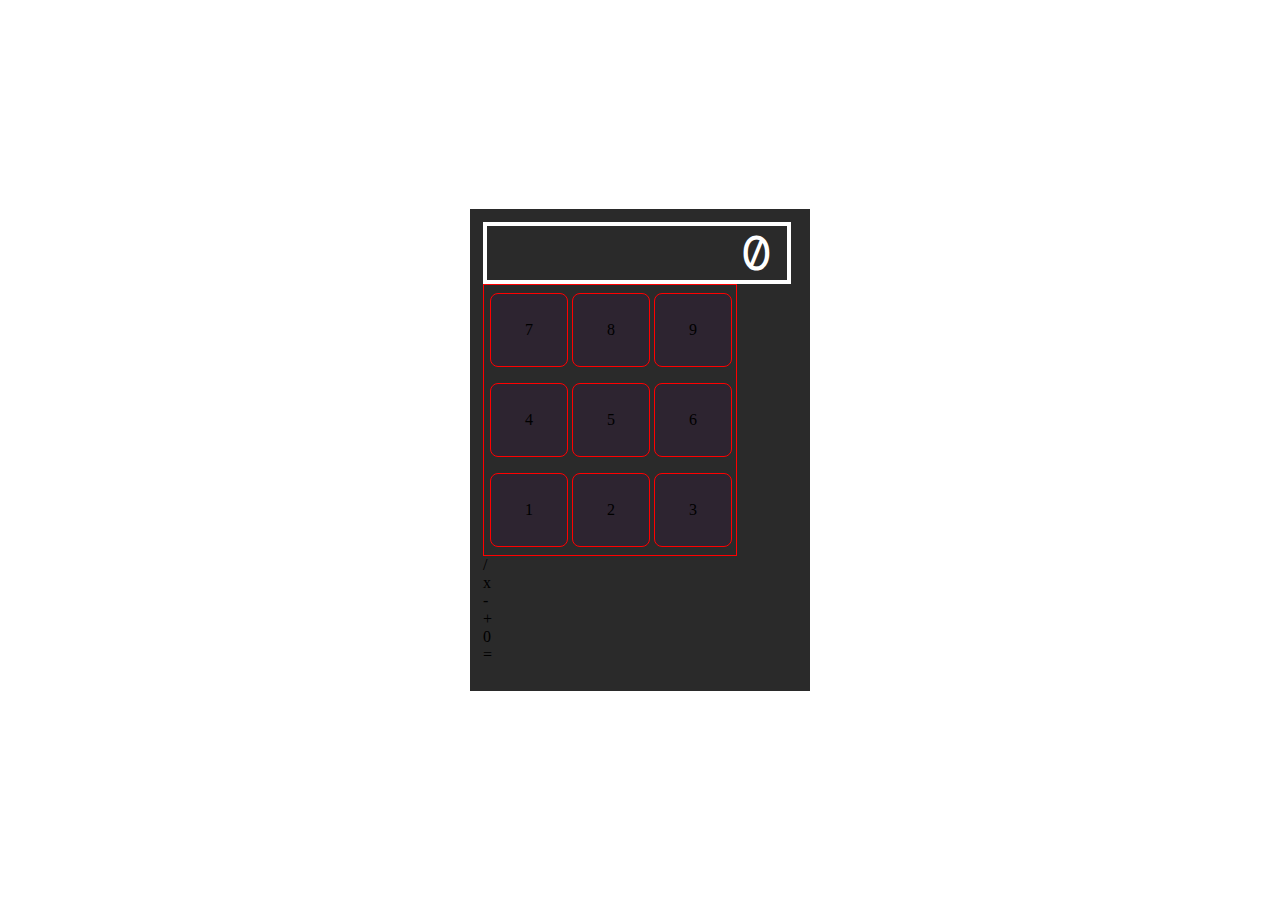
==== Calculadora/index.html @ ec402e16 "create html and initiated css" ====
<!DOCTYPE html>
<html lang="pt-br">
<head>
    <meta charset="UTF-8">
    <meta name="viewport" content="width=device-width, initial-scale=1.0">
    <link rel="stylesheet" href="style.css">
    <script src="./scripts.js"></script>
    <link rel="preconnect" href="https://fonts.googleapis.com">
    <link rel="preconnect" href="https://fonts.gstatic.com" crossorigin>
    <link href="https://fonts.googleapis.com/css2?family=Inter:ital,opsz,wght@0,14..32,100..900;1,14..32,100..900&family=Itim&family=Lato:ital,wght@0,100;0,300;0,400;0,700;0,900;1,100;1,300;1,400;1,700;1,900&family=Outfit:wght@100..900&family=Poppins:ital,wght@0,100;0,200;0,300;0,400;0,500;0,600;0,700;0,800;0,900;1,100;1,200;1,300;1,400;1,500;1,600;1,700;1,800;1,900&family=Roboto:ital,wght@0,100;0,300;0,400;0,500;0,700;0,900;1,100;1,300;1,400;1,500;1,700;1,900&display=swap" rel="stylesheet">
    <link rel="preconnect" href="https://fonts.googleapis.com">
    <link rel="preconnect" href="https://fonts.gstatic.com" crossorigin>
    <link href="https://fonts.googleapis.com/css2?family=DM+Mono:ital,wght@0,300;0,400;0,500;1,300;1,400;1,500&family=Inter:ital,opsz,wght@0,14..32,100..900;1,14..32,100..900&family=Itim&family=Lato:ital,wght@0,100;0,300;0,400;0,700;0,900;1,100;1,300;1,400;1,700;1,900&family=Outfit:wght@100..900&family=Poppins:ital,wght@0,100;0,200;0,300;0,400;0,500;0,600;0,700;0,800;0,900;1,100;1,200;1,300;1,400;1,500;1,600;1,700;1,800;1,900&family=Roboto:ital,wght@0,100;0,300;0,400;0,500;0,700;0,900;1,100;1,300;1,400;1,500;1,700;1,900&display=swap" rel="stylesheet">
    <title>Calculadora</title>
</head>
<body>
    <div id="calc-container">
        <header id="count-container">
            <div class="count-content">
                <span>0</span>
            </div>
        </header>
        <main>
            <div id="main-container">
                <div id="numbers-container">
                    <div class="numbers-content">
                        <div class="number">7</div>
                        <div class="number">8</div>
                        <div class="number">9</div>
                    </div>
                    <div class="numbers-content">
                        <div class="number">4</div>
                        <div class="number">5</div>
                        <div class="number">6</div>
                    </div>
                    <div class="numbers-content">
                        <div class="number">1</div>
                        <div class="number">2</div>
                        <div class="number">3</div>
                    </div>
                </div>
                <div id="symbols-container">
                    <div class="symbols">/</div>
                    <div class="symbols">x</div>
                    <div class="symbols">-</div>
                    <div class="symbols">+</div>
                </div>
            </div>
            <div class="main-container2">
                <div class="zero">0</div>
                <div class="equal">=</div>
            </div>
        </main>
    </div>
</body>
</html>
---- Calculadora/style.css ----
* {
    box-sizing: border-box;
    margin: 0;
    padding: 0;
}

body {
    height: 100vh;
    width: 100%;
    display: flex;
    align-items: center;
    justify-content: center;
}

#calc-container {
    height: 482px;
    width: 340px;
    background-color: #2A2A2A;
    border: 5px solid #2A2A2A;
    padding: 8px;
}

#count-container {
    height: 62px;
    width: 308px;
    border: 4px solid #fff;
    padding: 16px;
    display: flex;
    justify-content: end;
    align-items: center;
}

.count-content {
    display: flex;
    justify-content: center;
    align-items: center;
    font-family: "dm mono";
    font-size: 48px;
    color: #fff;
}

#numbers-container {
    width: 254px;
    display: flex;
    flex-direction: column;
    border: 1px solid red;
    gap: 0 4px;
}

.numbers-content {
    height: 90px;
    width: 254px;
    display: flex;
    justify-content: center;
    align-items: center;
    gap: 4px;
}

.number {
    display: flex;
    justify-content: center;
    align-items: center;
    height: 74px;
    width: 78px;
    padding: 8px 0;
    background-color: #2D2430;
    border-radius: 8px;
    border: 1px solid red;
}
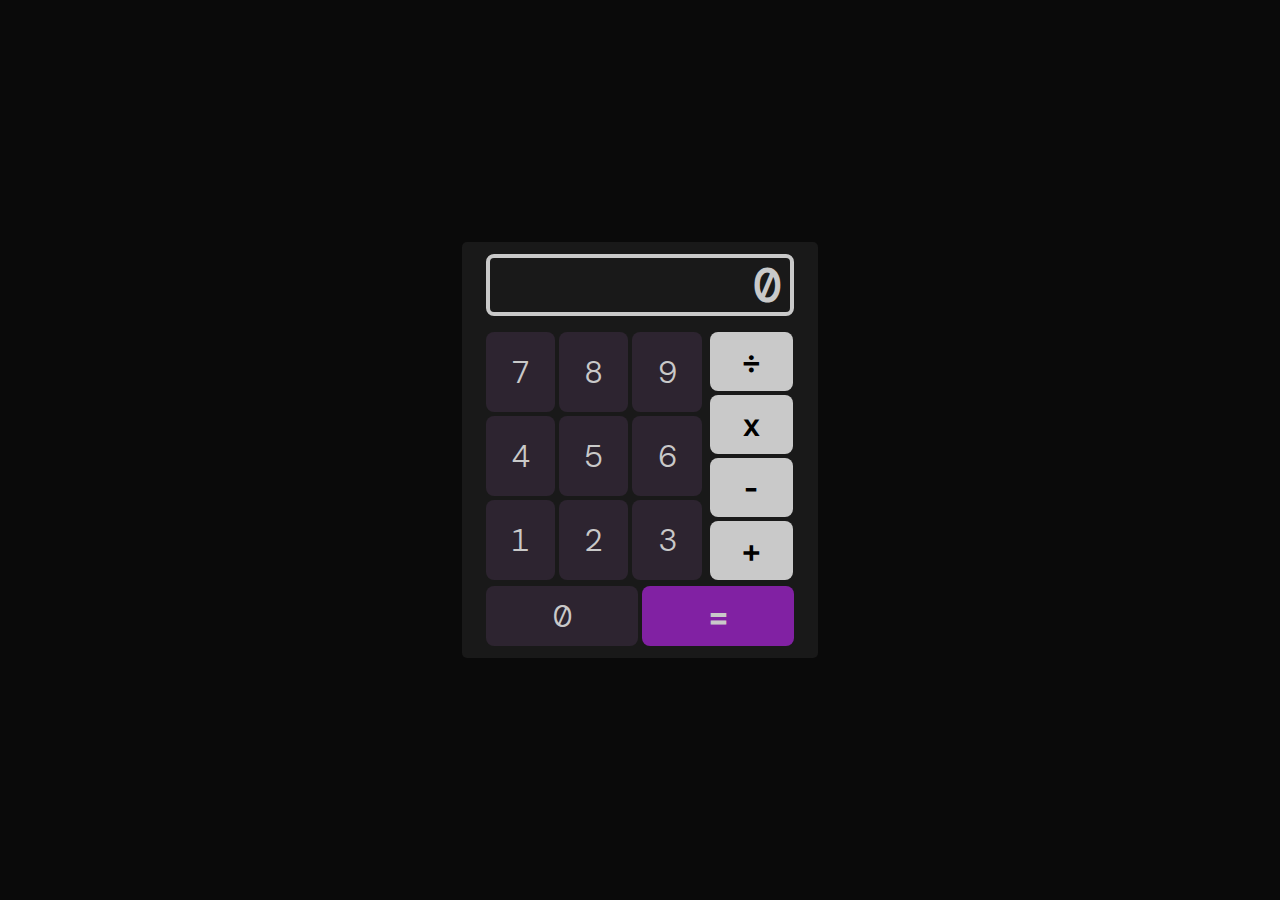
==== commit 3be49e06: "Calculadora" ====
--- a/Calculadora/index.html
+++ b/Calculadora/index.html
@@ -4,7 +4,7 @@
     <meta charset="UTF-8">
     <meta name="viewport" content="width=device-width, initial-scale=1.0">
     <link rel="stylesheet" href="style.css">
-    <script src="./scripts.js"></script>
+    <script src="./scripts.js" defer></script>
     <link rel="preconnect" href="https://fonts.googleapis.com">
     <link rel="preconnect" href="https://fonts.gstatic.com" crossorigin>
     <link href="https://fonts.googleapis.com/css2?family=Inter:ital,opsz,wght@0,14..32,100..900;1,14..32,100..900&family=Itim&family=Lato:ital,wght@0,100;0,300;0,400;0,700;0,900;1,100;1,300;1,400;1,700;1,900&family=Outfit:wght@100..900&family=Poppins:ital,wght@0,100;0,200;0,300;0,400;0,500;0,600;0,700;0,800;0,900;1,100;1,200;1,300;1,400;1,500;1,600;1,700;1,800;1,900&family=Roboto:ital,wght@0,100;0,300;0,400;0,500;0,700;0,900;1,100;1,300;1,400;1,500;1,700;1,900&display=swap" rel="stylesheet">
@@ -14,43 +14,45 @@
     <title>Calculadora</title>
 </head>
 <body>
-    <div id="calc-container">
-        <header id="count-container">
-            <div class="count-content">
-                <span>0</span>
+    <div id="main-container">
+        <div class="header-container">
+            <div id="calc-container">
+                <span id="calc">0</span>
             </div>
-        </header>
-        <main>
-            <div id="main-container">
-                <div id="numbers-container">
-                    <div class="numbers-content">
-                        <div class="number">7</div>
-                        <div class="number">8</div>
-                        <div class="number">9</div>
+        </div>
+        <div id="body-container">
+            <div id="up-body-container">
+                <div id="number-container">
+                    <div class="number-content">
+                        <button class="number" value="7">7</button>
+                        <button class="number" value="6">8</button>
+                        <button class="number" value="9">9</button>
                     </div>
-                    <div class="numbers-content">
-                        <div class="number">4</div>
-                        <div class="number">5</div>
-                        <div class="number">6</div>
+                    <div class="number-content">
+                        <button class="number">4</button>
+                        <button class="number">5</button>
+                        <button class="number">6</button>
                     </div>
-                    <div class="numbers-content">
-                        <div class="number">1</div>
-                        <div class="number">2</div>
-                        <div class="number">3</div>
+                    <div class="number-content">
+                        <button class="number" id="n1">1</button>
+                        <button class="number" id="n2">2</button>
+                        <button class="number" id="n3">3</button>
                     </div>
                 </div>
                 <div id="symbols-container">
-                    <div class="symbols">/</div>
-                    <div class="symbols">x</div>
-                    <div class="symbols">-</div>
-                    <div class="symbols">+</div>
+                    <button class="symbols">÷</button>
+                    <button class="symbols">x</button>
+                    <button class="symbols">-</button>
+                    <button class="symbols">+</button>
                 </div>
             </div>
-            <div class="main-container2">
-                <div class="zero">0</div>
-                <div class="equal">=</div>
+            <div id="lower-body-container">
+                <div id="lower-symbols-container">
+                    <button class="number lower-symbols">0</button>
+                    <button class="lower-symbols" id="equal-btn">=</button>
+                </div>
             </div>
-        </main>
+        </div>
     </div>
 </body>
 </html>--- a/Calculadora/style.css
+++ b/Calculadora/style.css
@@ -2,6 +2,10 @@
     box-sizing: border-box;
     margin: 0;
     padding: 0;
+}
+
+button {
+    cursor: pointer;
 }
 
 body {
@@ -10,60 +14,163 @@
     display: flex;
     align-items: center;
     justify-content: center;
+    background-color: #0a0a0a;
+}
+
+#main-container {
+    display: flex;
+    width: 356px;
+    min-height: 200px;
+    padding: 8px;
+    flex-direction: column;
+    align-items: flex-start;
+    gap: 8px 16px;
+    border-radius: 5px;
+    background: #191919;
+}
+
+.header-container {
+    display: flex;
+    justify-content: center;
+    align-items: center;
+    width: 100%;
+    padding: 4px 16px;
 }
 
 #calc-container {
-    height: 482px;
-    width: 340px;
-    background-color: #2A2A2A;
-    border: 5px solid #2A2A2A;
+    height: 62px;
+    width: 100%;
+    display: flex;
+    justify-content: flex-end;
+    align-items: center;
+    border: 4px solid #C9C9C9;
+    border-radius: 8px;
     padding: 8px;
 }
 
-#count-container {
-    height: 62px;
-    width: 308px;
-    border: 4px solid #fff;
-    padding: 16px;
-    display: flex;
-    justify-content: end;
-    align-items: center;
+#calc {
+    color: #C9C9C9;
+    font-family: "DM Mono";
+    font-size: 48px;
+    font-style: normal;
+    font-weight: 500;
+    line-height: normal;
 }
 
-.count-content {
+#body-container {
+    width: 100%;
+    padding: 0px 16px;
     display: flex;
-    justify-content: center;
-    align-items: center;
-    font-family: "dm mono";
-    font-size: 48px;
-    color: #fff;
+    flex-direction: column;
+    gap: 4px;
+    padding: 4px 16px;
 }
 
-#numbers-container {
-    width: 254px;
+#up-body-container {
+    width: 100%;
+    display: flex;
+    gap: 8px;
+}
+
+#number-container {
     display: flex;
     flex-direction: column;
-    border: 1px solid red;
-    gap: 0 4px;
+    gap: 4px;
+    height: 250px;
+    width: 70%;
 }
 
-.numbers-content {
-    height: 90px;
-    width: 254px;
+.number-content {
     display: flex;
-    justify-content: center;
-    align-items: center;
+    justify-content: space-between;
     gap: 4px;
 }
 
 .number {
     display: flex;
+    height: 80px;
+    padding: 8px 0px;
     justify-content: center;
     align-items: center;
-    height: 74px;
-    width: 78px;
-    padding: 8px 0;
-    background-color: #2D2430;
+    align-content: center;
+    flex: 1 0 0;
     border-radius: 8px;
-    border: 1px solid red;
+    background: #2D2430;
+    border: none;
+    color: #C9C9C9;
+    font-family: "DM Mono";
+    font-size: 32px;
+    font-style: normal;
+    font-weight: 300;
+    line-height: normal;
+}
+
+#symbols-container {
+    display: flex;
+    flex-direction: column;
+    gap: 4px;
+    width: 82px;
+    height: 250px;
+}
+
+.symbols {
+    display: flex;
+    width: 83px;
+    height: 59px;
+    flex-direction: column;
+    justify-content: center;
+    align-items: center;
+    gap: 4px;
+    flex-shrink: 0;
+    border-radius: 8px;
+    border: none;
+    background: #C9C9C9;
+    color: #000;
+    font-family: Inter;
+    font-size: 32px;
+    font-style: normal;
+    font-weight: 600;
+    line-height: normal;
+}
+
+#lower-body-container {
+    width: 100%;
+}
+
+#lower-symbols-container {
+    display: flex;
+    align-items: center;
+    gap: 4px;
+    width: 100%;
+}
+
+.lower-symbols {
+    display: flex;
+    height: 60px;
+    padding: 8px 0px;
+    justify-content: center;
+    align-items: center;
+    align-content: center;
+    gap: 8px;
+    flex: 1 0 0;
+    flex-wrap: wrap;
+    border-radius: 8px;
+    border: none;
+    background: #2D2430;
+    color: #C9C9C9;
+    font-family: "DM Mono";
+    font-size: 32px;
+    font-style: normal;
+    font-weight: 300;
+    line-height: normal;
+}
+
+#equal-btn {
+    background: #8121A3;
+    color: #C9C9C9;
+    font-family: Inter;
+    font-size: 32px;
+    font-style: normal;
+    font-weight: 700;
+    line-height: normal;
 }